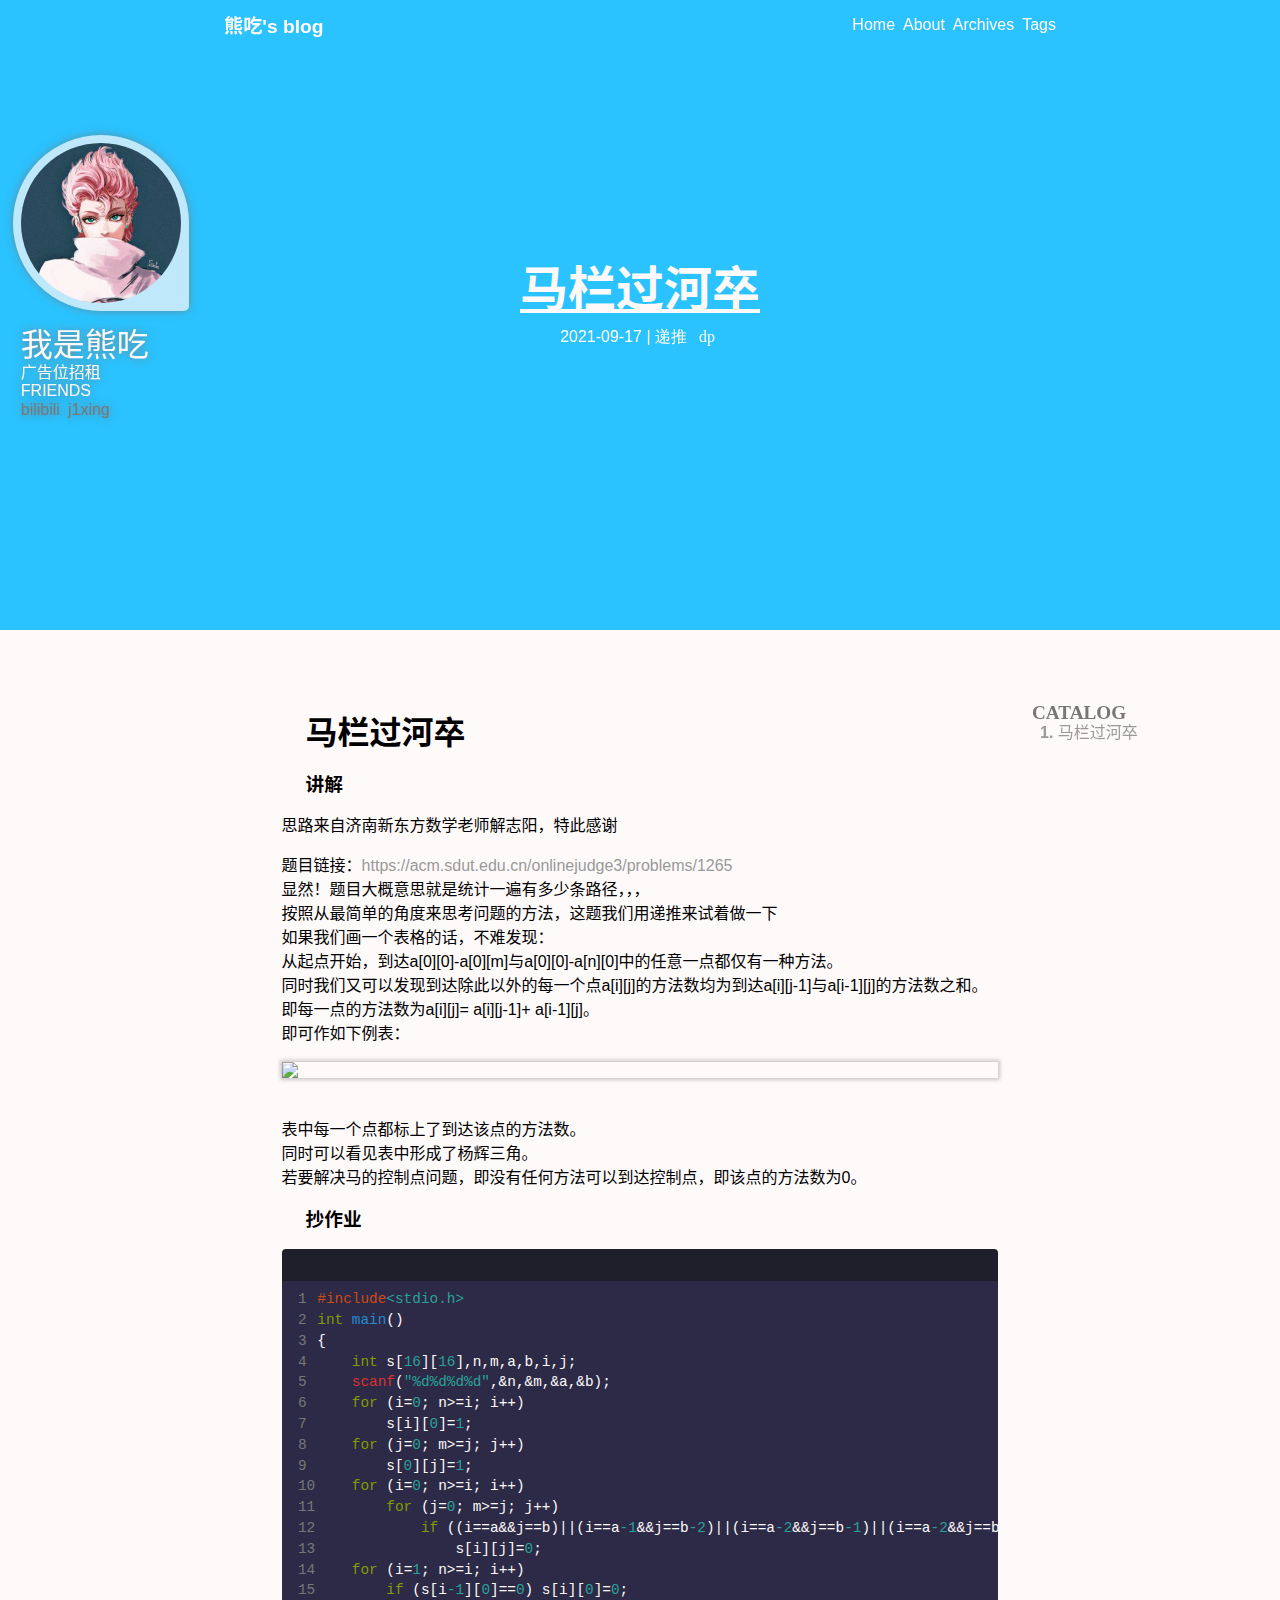
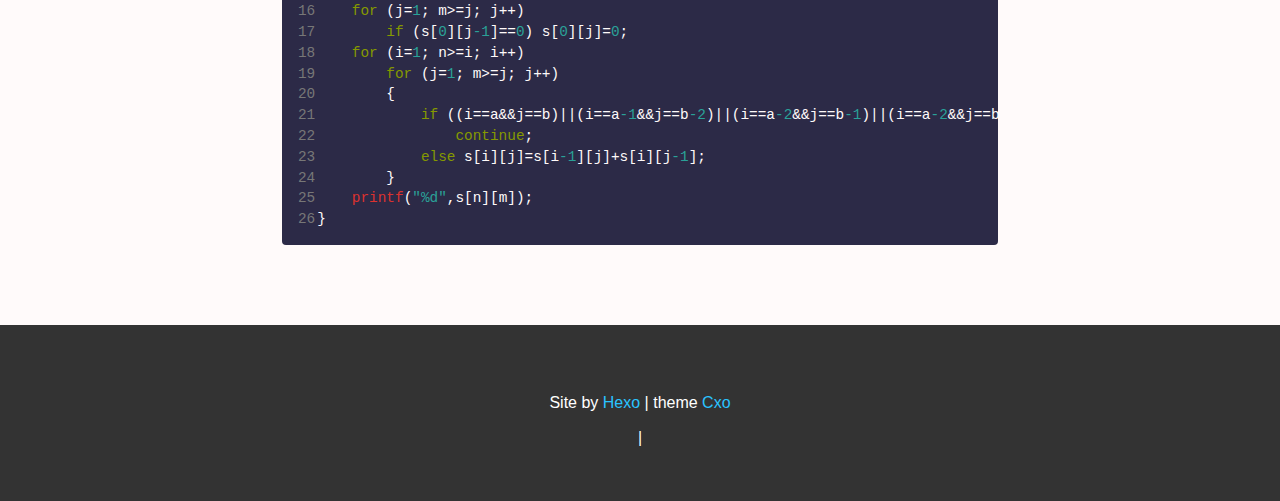
==== 2021/09/17/9-17/index.html @ 4319ae18 "Site updated: 2021-09-18 14:07:48" ====
<!DOCTYPE html><html lang="en"><head><meta charset="UTF-8"><meta name="viewport" content="width=device-width, initial-scale=1.0, user-scalable=no"><meta name="author" content="我是熊吃"><meta name="renderer" content="webkit"><meta name="copyright" content="我是熊吃"><meta name="keywords" content="TIDHBR's blog"><meta name="description" content=""><meta name="Cache-Control" content="no-cache"><meta http-equiv="X-UA-Compatible" content="IE=edge,chrome=1"><title>马栏过河卒 · TIDHBR's blog</title><link rel="stylesheet" href="/css/style.css?v=2018.7.9"><link rel="stylesheet" href="/css/animation.css?v=2018.7.9"><link rel="icon" href="/img/assets/bearw.ico"><link rel="stylesheet" href="https://cdn.bootcss.com/font-awesome/4.7.0/css/font-awesome.min.css?version=1.5.6"><!-- scripts--><script>(function( w ){
  "use strict";
  // rel=preload support test
  if( !w.loadCSS ){
    w.loadCSS = function(){};
  }
  // define on the loadCSS obj
  var rp = loadCSS.relpreload = {};
  // rel=preload feature support test
  // runs once and returns a function for compat purposes
  rp.support = (function(){
    var ret;
    try {
      ret = w.document.createElement( "link" ).relList.supports( "preload" );
    } catch (e) {
      ret = false;
    }
    return function(){
      return ret;
    };
  })();

  // if preload isn't supported, get an asynchronous load by using a non-matching media attribute
  // then change that media back to its intended value on load
  rp.bindMediaToggle = function( link ){
    // remember existing media attr for ultimate state, or default to 'all'
    var finalMedia = link.media || "all";

    function enableStylesheet(){
      link.media = finalMedia;
    }

    // bind load handlers to enable media
    if( link.addEventListener ){
      link.addEventListener( "load", enableStylesheet );
    } else if( link.attachEvent ){
      link.attachEvent( "onload", enableStylesheet );
    }

    // Set rel and non-applicable media type to start an async request
    // note: timeout allows this to happen async to let rendering continue in IE
    setTimeout(function(){
      link.rel = "stylesheet";
      link.media = "only x";
    });
    // also enable media after 3 seconds,
    // which will catch very old browsers (android 2.x, old firefox) that don't support onload on link
    setTimeout( enableStylesheet, 3000 );
  };

  // loop through link elements in DOM
  rp.poly = function(){
    // double check this to prevent external calls from running
    if( rp.support() ){
      return;
    }
    var links = w.document.getElementsByTagName( "link" );
    for( var i = 0; i < links.length; i++ ){
      var link = links[ i ];
      // qualify links to those with rel=preload and as=style attrs
      if( link.rel === "preload" && link.getAttribute( "as" ) === "style" && !link.getAttribute( "data-loadcss" ) ){
        // prevent rerunning on link
        link.setAttribute( "data-loadcss", true );
        // bind listeners to toggle media back
        rp.bindMediaToggle( link );
      }
    }
  };

  // if unsupported, run the polyfill
  if( !rp.support() ){
    // run once at least
    rp.poly();

    // rerun poly on an interval until onload
    var run = w.setInterval( rp.poly, 500 );
    if( w.addEventListener ){
      w.addEventListener( "load", function(){
        rp.poly();
        w.clearInterval( run );
      } );
    } else if( w.attachEvent ){
      w.attachEvent( "onload", function(){
        rp.poly();
        w.clearInterval( run );
      } );
    }
  }


  // commonjs
  if( typeof exports !== "undefined" ){
    exports.loadCSS = loadCSS;
  }
  else {
    w.loadCSS = loadCSS;
  }
}( typeof global !== "undefined" ? global : this ) );</script><script src="https://cdn.jsdelivr.net/npm/jquery@3.3.1/dist/jquery.min.js" defer></script><script src="/js/main.js?v=2018.7.9" defer></script><!-- fancybox--><link rel="preload" href="https://cdnjs.cloudflare.com/ajax/libs/fancybox/3.2.5/jquery.fancybox.min.css" as="style" onload="this.onload=null;this.rel='stylesheet'"><script src="https://cdnjs.cloudflare.com/ajax/libs/fancybox/3.2.5/jquery.fancybox.min.js" defer></script><!-- busuanzi--><script async src="//dn-lbstatics.qbox.me/busuanzi/2.3/busuanzi.pure.mini.js"></script><meta name="generator" content="Hexo 5.4.0"></head><body><section class="profile-close" id="cxo-profile"><div class="profile-avatar"><i class="fa fa-caret-left"></i><img src="/img/assets/tush.jpg"></div><!--.profile-saying
  i.fa.fa-comment
  .saying--><div class="cxo-profile-inner"><div class="profile-name">我是熊吃</div><div class="profile-signature">广告位招租</div><div class="friends"><div>FRIENDS</div><span><a href="//space.bilibili.com/33981666" target="_black">bilibili</a></span><span><a href="//jixing.wiki" target="_black">j1xing</a></span></div><div class="read-progress"></div></div></section><header id="cxo-intro" style="height: 70vh;background-image: url(https://cdn.jsdelivr.net/gh/TIDHBR/TIDHBR.github.io@master/img/intro/bee.jpg);"><nav id="cxo-intro-nav"><section><div class="intro-nav-title"><a href="/">熊吃's blog</a></div><div class="intro-nav-label-box"><a href="/">Home</a><a href="/about/">About</a><a href="/archives/">Archives</a><a href="/tags/">Tags</a></div><i class="fa fa-bars intro-nav-menu"><div class="intro-nav-drop"><a href="/">Home</a><a href="/about/">About</a><a href="/archives/">Archives</a><a href="/tags/">Tags</a></div></i><div class="clear"></div></section></nav><h1 class="post-title">马栏过河卒</h1><div class="post-intros"><div class="post-intro-meta"><span class="post-intro-time"><i class="post-intro-calendar fa fa-calendar"></i><span>2021-09-17</span></span><span class="post-intro-tags"><a class="intro-tag fa fa-tag" href="javascript:void(0)" date-tags="递推"> 递推</a><a class="intro-tag fa fa-tag" href="javascript:void(0)" date-tags="dp"> dp</a></span></div></div></header><article class="cxo-up" id="cxo-content-outer"><section id="cxo-content-inner"><article class="article-entry" id="post"><h1 id="马栏过河卒"><a href="#马栏过河卒" class="headerlink" title="马栏过河卒"></a>马栏过河卒</h1><h3 id="讲解"><a href="#讲解" class="headerlink" title="讲解"></a>讲解</h3><p>思路来自济南新东方数学老师解志阳，特此感谢</p>
<p>题目链接：<a target="_blank" rel="noopener" href="https://acm.sdut.edu.cn/onlinejudge3/problems/1265">https://acm.sdut.edu.cn/onlinejudge3/problems/1265</a><br>显然！题目大概意思就是统计一遍有多少条路径，，，<br>按照从最简单的角度来思考问题的方法，这题我们用递推来试着做一下<br>如果我们画一个表格的话，不难发现：<br>从起点开始，到达a[0][0]-a[0][m]与a[0][0]-a[n][0]中的任意一点都仅有一种方法。<br>同时我们又可以发现到达除此以外的每一个点a[i][j]的方法数均为到达a[i][j-1]与a[i-1][j]的方法数之和。<br>即每一点的方法数为a[i][j]= a[i][j-1]+ a[i-1][j]。<br>即可作如下例表：<br><img src="https://cdn.jsdelivr.net/gh/TIDHBR/TIDHBR.github.io@master/img/post/9.17/1.jpg" style="height:50% !importent; width:50% !importent"><br>表中每一个点都标上了到达该点的方法数。<br>同时可以看见表中形成了杨辉三角。<br>若要解决马的控制点问题，即没有任何方法可以到达控制点，即该点的方法数为0。</p>
<h3 id="抄作业"><a href="#抄作业" class="headerlink" title="抄作业"></a>抄作业</h3><figure class="highlight cpp"><table><tr><td class="gutter"><pre><span class="line">1</span><br><span class="line">2</span><br><span class="line">3</span><br><span class="line">4</span><br><span class="line">5</span><br><span class="line">6</span><br><span class="line">7</span><br><span class="line">8</span><br><span class="line">9</span><br><span class="line">10</span><br><span class="line">11</span><br><span class="line">12</span><br><span class="line">13</span><br><span class="line">14</span><br><span class="line">15</span><br><span class="line">16</span><br><span class="line">17</span><br><span class="line">18</span><br><span class="line">19</span><br><span class="line">20</span><br><span class="line">21</span><br><span class="line">22</span><br><span class="line">23</span><br><span class="line">24</span><br><span class="line">25</span><br><span class="line">26</span><br></pre></td><td class="code"><pre><span class="line"><span class="meta">#<span class="meta-keyword">include</span><span class="meta-string">&lt;stdio.h&gt;</span></span></span><br><span class="line"><span class="function"><span class="keyword">int</span> <span class="title">main</span><span class="params">()</span></span></span><br><span class="line"><span class="function"></span>&#123;</span><br><span class="line">    <span class="keyword">int</span> s[<span class="number">16</span>][<span class="number">16</span>],n,m,a,b,i,j;</span><br><span class="line">    <span class="built_in">scanf</span>(<span class="string">&quot;%d%d%d%d&quot;</span>,&amp;n,&amp;m,&amp;a,&amp;b);</span><br><span class="line">    <span class="keyword">for</span> (i=<span class="number">0</span>; n&gt;=i; i++)</span><br><span class="line">        s[i][<span class="number">0</span>]=<span class="number">1</span>;</span><br><span class="line">    <span class="keyword">for</span> (j=<span class="number">0</span>; m&gt;=j; j++)</span><br><span class="line">        s[<span class="number">0</span>][j]=<span class="number">1</span>;</span><br><span class="line">    <span class="keyword">for</span> (i=<span class="number">0</span>; n&gt;=i; i++)</span><br><span class="line">        <span class="keyword">for</span> (j=<span class="number">0</span>; m&gt;=j; j++)</span><br><span class="line">            <span class="keyword">if</span> ((i==a&amp;&amp;j==b)||(i==a<span class="number">-1</span>&amp;&amp;j==b<span class="number">-2</span>)||(i==a<span class="number">-2</span>&amp;&amp;j==b<span class="number">-1</span>)||(i==a<span class="number">-2</span>&amp;&amp;j==b+<span class="number">1</span>)||(i==a<span class="number">-1</span>&amp;&amp;j==b+<span class="number">2</span>)||(i==a+<span class="number">1</span>&amp;&amp;j==b+<span class="number">2</span>)||(i==a+<span class="number">2</span>&amp;&amp;j==b+<span class="number">1</span>)||(i==a+<span class="number">2</span>&amp;&amp;j==b<span class="number">-1</span>)||(i==a+<span class="number">1</span>&amp;&amp;j==b<span class="number">-2</span>))</span><br><span class="line">                s[i][j]=<span class="number">0</span>;</span><br><span class="line">    <span class="keyword">for</span> (i=<span class="number">1</span>; n&gt;=i; i++)</span><br><span class="line">        <span class="keyword">if</span> (s[i<span class="number">-1</span>][<span class="number">0</span>]==<span class="number">0</span>) s[i][<span class="number">0</span>]=<span class="number">0</span>;</span><br><span class="line">    <span class="keyword">for</span> (j=<span class="number">1</span>; m&gt;=j; j++)</span><br><span class="line">        <span class="keyword">if</span> (s[<span class="number">0</span>][j<span class="number">-1</span>]==<span class="number">0</span>) s[<span class="number">0</span>][j]=<span class="number">0</span>;</span><br><span class="line">    <span class="keyword">for</span> (i=<span class="number">1</span>; n&gt;=i; i++)</span><br><span class="line">        <span class="keyword">for</span> (j=<span class="number">1</span>; m&gt;=j; j++)</span><br><span class="line">        &#123;</span><br><span class="line">            <span class="keyword">if</span> ((i==a&amp;&amp;j==b)||(i==a<span class="number">-1</span>&amp;&amp;j==b<span class="number">-2</span>)||(i==a<span class="number">-2</span>&amp;&amp;j==b<span class="number">-1</span>)||(i==a<span class="number">-2</span>&amp;&amp;j==b+<span class="number">1</span>)||(i==a<span class="number">-1</span>&amp;&amp;j==b+<span class="number">2</span>)||(i==a+<span class="number">1</span>&amp;&amp;j==b+<span class="number">2</span>)||(i==a+<span class="number">2</span>&amp;&amp;j==b+<span class="number">1</span>)||(i==a+<span class="number">2</span>&amp;&amp;j==b<span class="number">-1</span>)||(i==a+<span class="number">1</span>&amp;&amp;j==b<span class="number">-2</span>))</span><br><span class="line">                <span class="keyword">continue</span>;</span><br><span class="line">            <span class="keyword">else</span> s[i][j]=s[i<span class="number">-1</span>][j]+s[i][j<span class="number">-1</span>];</span><br><span class="line">        &#125;</span><br><span class="line">    <span class="built_in">printf</span>(<span class="string">&quot;%d&quot;</span>,s[n][m]);</span><br><span class="line">&#125;</span><br></pre></td></tr></table></figure></article><!-- lincense--><div class="post-paginator"><div class="clear"></div></div><div id="comment"></div></section></article><footer id="cxo-footer-outer"><div id="cxo-footer-inner"><p class="footer-container"><span>Site by </span><a target="_blank" rel="noopener" href="http://hexo.io"><span>Hexo</span></a><span> | theme </span><a target="_blank" rel="noopener" href="https://github.com/Longlongyu/hexo-theme-Cxo"><span>Cxo</span></a></p><i class="fa fa-user"> </i><span id="busuanzi_value_site_uv"></span><span> | </span><i class="fa fa-eye"> </i><span id="busuanzi_value_site_pv"></span></div></footer><!-- catelog--><div class="toc-wrapper" style="top: 70vh;"><div class="toc-catalog"><i class="fa fa-list"> </i><span>CATALOG</span></div><ol class="toc"><li class="toc-item toc-level-1"><a class="toc-link" href="#%E9%A9%AC%E6%A0%8F%E8%BF%87%E6%B2%B3%E5%8D%92"><span class="toc-number">1.</span> <span class="toc-text">马栏过河卒</span></a><ol class="toc-child"><li class="toc-item toc-level-3"><a class="toc-link" href="#%E8%AE%B2%E8%A7%A3"><span class="toc-number">1.0.1.</span> <span class="toc-text">讲解</span></a></li><li class="toc-item toc-level-3"><a class="toc-link" href="#%E6%8A%84%E4%BD%9C%E4%B8%9A"><span class="toc-number">1.0.2.</span> <span class="toc-text">抄作业</span></a></li></ol></li></ol></li></ol></div><!-- top--><i class="fa fa-arrow-up close" id="go-up" aria-hidden="true"></i></body></html>
---- css/style.css ----
html {
    line-height: 1.15;
    -webkit-text-size-adjust: 100%;
    word-wrap: break-word
}

body {
    margin: 0
}

h1 {
    font-size: 2em;
    margin: .67em 0
}

hr {
    box-sizing: content-box
}

pre {
    font-family: monospace, monospace;
    font-size: 1em
}

a {
    background-color: transparent;
    word-wrap: break-word
}

abbr[title] {
    border-bottom: none;
    text-decoration: underline;
    text-decoration: underline dotted
}

b,
strong {
    font-weight: bolder
}

code,
kbd,
samp {
    font-family: monospace, monospace;
    font-size: 1em
}

small {
    font-size: 80%
}

sub,
sup {
    font-size: 75%;
    line-height: 0;
    position: relative;
    vertical-align: baseline
}

sub {
    bottom: -.25em
}

sup {
    top: -.5em
}

img {
    border-style: none
}

button,
input,
optgroup,
select,
textarea {
    font-family: inherit;
    font-size: 100%;
    line-height: 1.15;
    margin: 0
}

button,
input {
    overflow: visible
}

button,
select {
    text-transform: none
}

[type=button],
[type=reset],
[type=submit],
button {
    -webkit-appearance: button
}

[type=button]::-moz-focus-inner,
[type=reset]::-moz-focus-inner,
[type=submit]::-moz-focus-inner,
button::-moz-focus-inner {
    border-style: none;
    padding: 0
}

[type=button]:-moz-focusring,
[type=reset]:-moz-focusring,
[type=submit]:-moz-focusring,
button:-moz-focusring {
    outline: 1px dotted ButtonText
}

fieldset {
    padding: .35em .75em .625em
}

legend {
    box-sizing: border-box;
    color: inherit;
    display: table;
    max-width: 100%;
    padding: 0;
    white-space: normal
}

progress {
    vertical-align: baseline
}

textarea {
    overflow: auto
}

[type=checkbox],
[type=radio] {
    box-sizing: border-box;
    padding: 0
}

[type=number]::-webkit-inner-spin-button,
[type=number]::-webkit-outer-spin-button {
    height: auto
}

[type=search] {
    -webkit-appearance: textfield;
    outline-offset: -2px
}

[type=search]::-webkit-search-decoration {
    -webkit-appearance: none
}

::-webkit-file-upload-button {
    -webkit-appearance: button;
    font: inherit
}

details {
    display: block
}

summary {
    display: list-item
}

[hidden],
template {
    display: none
}

body {
    min-height: 100%;
    width: 100%;
    font-family: -apple-system, BlinkMacSystemFont, Helvetica Neue, Arial, PingFang SC, Hiragino Sans GB, STHeiti, Microsoft YaHei, Microsoft JhengHei, Source Han Sans SC, Noto Sans CJK SC, Source Han Sans CN, Noto Sans SC, Source Han Sans TC, Noto Sans CJK TC, WenQuanYi Micro Hei, SimSun, sans-serif
}

a {
    text-decoration: none;
    color: #777;
    -webkit-transition: all .2s ease-in;
    -moz-transition: all .2s ease-in;
    -o-transition: all .2s ease-in;
    -ms-transition: all .2s ease-in
}

a:hover {
    color: #2ac3ff
}

hr {
    position: relative;
    margin: 1rem auto;
    border: 2px dashed #666;
    background: #fff;
    height: 0;
    overflow: visible;
    display: block
}

hr,
img {
    width: 100%
}

h1:hover,
h2:hover,
h3:hover,
h4:hover,
h5:hover,
h6:hover {
    color: #2ac3ff
}

blockquote {
    border-left: .75rem solid #777;
    color: #777;
    margin-left: 0;
    padding: .5rem 2rem;
    width: 100%;
    max-width: 100%;
    box-sizing: border-box
}

del {
    color: #777
}

::selection {
    background: #2ac3ff;
    color: #fff
}

::-webkit-scrollbar {
    width: 6px;
    height: 6px;
    background-color: rgba(0, 0, 0, .2)
}

::-webkit-scrollbar-thumb {
    background-color: #2ac3ff
}

.clear {
    clear: both
}

#go-up {
    position: fixed;
    bottom: 2rem;
    right: 2rem;
    padding: .5rem;
    border-radius: 50%;
    border: 2px solid #333;
    background-color: #333;
    color: snow;
    -webkit-transition: all .4s ease-in-out;
    -moz-transition: all .4s ease-in-out;
    -o-transition: all .4s ease-in-out;
    -ms-transition: all .4s ease-in-out;
    cursor: pointer
}

#go-up:hover {
    border: 2px solid #2ac3ff;
    color: #2ac3ff
}

#go-up.close {
    right: -3rem
}

#cxo-content-outer {
    background-color: snow;
    width: 100%
}

#cxo-content-inner {
    width: 70%;
    padding: 4rem;
    margin: auto
}

@media screen and (max-width:768px) {
    html {
        max-width: 100%
    }
    ol,
    ul {
        padding-left: 1.1rem
    }
    #cxo-intro-nav section {
        width: 100%!important
    }
    #cxo-intro-nav section .intro-nav-label-box {
        display: none
    }
    #cxo-intro-nav section .intro-nav-menu {
        font-size: 130%;
        display: block;
        visibility: visible
    }
    #cxo-content-inner {
        padding: 0;
        padding-bottom: 3rem;
        width: 95%
    }
    #cxo-intro {
        background-attachment: local
    }
    #cxo-profile {
        display: none
    }
    .license-wrapper>p {
        text-indent: 0!important
    }
    .post-paginator {
        width: 90%!important
    }
    .post-paginator>a {
        font-size: .5rem
    }
}

#archive,
#category,
#tag {
    padding: 3rem 0;
    width: 80%;
    margin: auto
}

.category,
.tag-cloud {
    padding: 4rem 0 6rem;
    text-align: center
}

.category__title,
.tag-cloud__title {
    text-align: center;
    font-size: 2rem;
    margin: 1rem 0
}

.category a,
.tag-cloud a {
    margin: 0 .4rem;
    text-decoration: none;
    cursor: pointer
}

.category a:hover,
.tag-cloud a:hover {
    color: #f87427!important
}

.article-sort {
    padding-left: 1rem;
    border-left: .1rem solid #777
}

.article-sort-title {
    position: relative;
    padding-bottom: 1.2rem;
    padding-left: 1rem;
    font-size: 1.5rem;
    line-height: 1;
    font-weight: 500
}

.article-sort-title:hover:before {
    border: .25rem solid #2ac3ff
}

.article-sort-title:before {
    position: absolute;
    top: .2rem;
    left: -.5rem;
    z-index: 1;
    width: .5rem;
    height: .5rem;
    border: .25rem solid #333;
    border-radius: .5rem;
    background: #fff;
    content: "";
    line-height: .5rem;
    -webkit-transition: all .2s ease-in-out;
    -moz-transition: all .2s ease-in-out;
    -o-transition: all .2s ease-in-out;
    -ms-transition: all .2s ease-in-out
}

.article-sort-title:after {
    position: absolute;
    bottom: 0;
    left: 0;
    z-index: 0;
    width: .1rem;
    height: 1.5rem;
    background: #777;
    content: ""
}

.article-sort-item {
    margin-bottom: 1rem;
    position: relative
}

.article-sort-item:hover:before {
    border: .2rem solid #2ac3ff
}

.article-sort-item:before {
    position: absolute;
    top: .2rem;
    left: -1.5rem;
    z-index: 1;
    width: .4rem;
    height: .4rem;
    border: .2rem solid #333;
    border-radius: .4rem;
    background: #fff;
    content: "";
    line-height: .4rem;
    -webkit-transition: all .2s ease-in-out;
    -moz-transition: all .2s ease-in-out;
    -o-transition: all .2s ease-in-out;
    -ms-transition: all .2s ease-in-out
}

.article-sort-item.year {
    font-size: 1.2rem;
    color: #333
}

.article-sort-item.year:hover:before {
    border-color: #333
}

.article-sort-item.year:before {
    border-color: #2ac3ff
}

.article-sort-item__time {
    color: #777
}

.article-sort-item__title {
    color: #444;
    margin-left: 3rem;
    cursor: pointer
}

.article-sort-item__title:hover {
    color: #2ac3ff
}

#cxo-profile {
    width: 10rem;
    position: fixed;
    left: 1%;
    top: 15%;
    z-index: 2;
    -webkit-transition: all .4s ease-in-out;
    -moz-transition: all .4s ease-in-out;
    -o-transition: all .4s ease-in-out;
    -ms-transition: all .4s ease-in-out
}

#cxo-profile.profile-close {
    left: -10rem
}

#cxo-profile.profile-close .profile-avatar {
    transform-origin: center;
    transform: rotate(-45deg)
}

#cxo-profile.profile-close .profile-avatar i {
    transform: rotate(225deg)
}

#cxo-profile.profile-close .cxo-profile-inner,
#cxo-profile.profile-close .profile-avatar img {
    visibility: hidden
}

.profile-avatar {
    width: 10rem;
    height: 10rem;
    border-radius: 50% 50% 5px 50%;
    background-color: hsla(0, 100%, 99%, .7);
    padding: .5rem;
    position: absolute;
    top: 0;
    -webkit-transition: all .4s ease-in-out;
    -moz-transition: all .4s ease-in-out;
    -o-transition: all .4s ease-in-out;
    -ms-transition: all .4s ease-in-out;
    box-shadow: 0 0 8px hsla(0, 0%, 47%, .7)
}

.profile-avatar:hover {
    background-color: snow
}

.profile-avatar i {
    position: absolute;
    bottom: .5rem;
    right: .8rem;
    font-size: 1.7rem;
    -webkit-transition: all .4s ease-in-out;
    -moz-transition: all .4s ease-in-out;
    -o-transition: all .4s ease-in-out;
    -ms-transition: all .4s ease-in-out;
    transform-origin: center;
    transform: rotate(45deg);
    color: #333;
    cursor: pointer
}

.profile-avatar i:hover {
    color: #2ac3ff
}

.profile-avatar img {
    border-radius: 50%
}

.cxo-profile-inner {
    width: 11rem;
    position: absolute;
    top: 12rem;
    left: .5rem;
    color: snow;
    text-shadow: 0 0 8px hsla(0, 0%, 47%, .9)
}

.profile-name {
    font-size: 2rem
}

.friends span {
    margin-right: .5rem
}

.read-progress {
    margin-top: 1rem;
    background-color: #2ac3ff;
    height: 3px;
    width: 0
}

#cxo-intro {
    position: relative;
    overflow: hidden;
    width: 100%;
    display: flex;
    justify-content: center;
    align-items: center;
    flex-direction: row;
    flex-wrap: wrap;
    flex: 0 1 auto;
    align-content: center;
    background-repeat: no-repeat;
    background-attachment: fixed;
    background-color: #2ac3ff;
    background-position: 50%
}

#cxo-intro>h1 {
    width: 100%;
    font-size: 300%;
    text-align: center;
    color: snow;
    margin: 0;
    text-decoration: underline
}

#cxo-intro>h5 {
    margin: 1rem;
    font-weight: 500;
    font-size: 1.5rem;
    color: snow;
    text-shadow: 0 1px 2px rgba(0, 0, 0, .6)
}

.intro-social {
    width: 100%;
    text-align: center
}

.intro-social>a {
    height: 1rem;
    width: 1rem;
    color: #fff;
    margin: .5rem;
    padding: .5rem;
    border: 1px solid #fff;
    border-radius: 50%;
    transform-origin: center;
    -webkit-transition: all .5s ease-in-out;
    -moz-transition: all .5s ease-in-out;
    -o-transition: all .5s ease-in-out;
    -ms-transition: all .5s ease-in-out
}

.intro-social>a:hover {
    border: 1px solid #2ac3ff;
    color: #2ac3ff;
    transform: rotate(-1turn)
}

.post-intro-read {
    color: #fff;
    font-size: .8rem
}

.post-intro-meta {
    color: #fff;
    font-size: 1rem;
    margin-bottom: .3rem
}

.post-intro-meta>span>i {
    margin-right: .2rem
}

.post-intro-meta>span:not(:last-of-type):after {
    content: " | "
}

.post-intros {
    margin-top: 1.5rem;
    opacity: 1;
    transition: all .5s ease-out .5s;
    transform: translate3d(0, -1rem, 0);
    text-align: center
}

.post-intro-tags {
    font: 1.2rem Oswald-Regular
}

.post-intro-tags .intro-tag {
    font-size: 1rem;
    position: relative;
    margin-left: 0;
    margin-right: .5rem;
    color: #fff
}

#cxo-intro-nav {
    width: 100%;
    padding: 1rem 0;
    z-index: 3;
    -webkit-transition: all .4s ease-in;
    -moz-transition: all .4s ease-in;
    -o-transition: all .4s ease-in;
    -ms-transition: all .4s ease-in;
    position: fixed;
    top: 0;
    left: auto;
    right: auto;
    bottom: auto
}

#cxo-intro-nav>section {
    width: 70%;
    margin: auto
}

#cxo-intro-nav .intro-nav-menu {
    display: none
}

#cxo-intro-nav .main-color {
    color: #333
}

#cxo-intro-nav .main-color:hover {
    color: #2ac3ff
}

.intro-nav-title {
    margin-left: 2rem;
    float: left
}

.intro-nav-title>a {
    font-size: 1.2rem;
    font-weight: 700;
    color: snow
}

.intro-nav-title>a:hover {
    color: #2ac3ff
}

.intro-nav-label-box {
    margin-right: 2rem;
    float: right
}

.intro-nav-label-box>a {
    color: snow;
    margin-left: .5rem
}

.intro-nav-label-box>a:hover {
    color: #2ac3ff
}

.nav-style-two {
    background-color: hsla(0, 100%, 99%, .8);
    box-shadow: 0 0 4px rgba(0, 0, 0, .27)
}

.nav-style-two>section>* a {
    color: #333
}

.intro-nav-menu {
    margin-right: 2rem;
    float: right;
    color: #fff;
    position: relative;
    font-size: 1.4rem;
    visibility: hidden;
    -webkit-transition: color .4s ease-in;
    -moz-transition: color .4s ease-in;
    -o-transition: color .4s ease-in;
    -ms-transition: color .4s ease-in
}

.intro-nav-menu:hover {
    color: #2ac3ff
}

.intro-nav-menu:hover .intro-nav-drop {
    visibility: visible;
    opacity: 1
}

.intro-nav-drop {
    background-color: snow;
    width: 7.5rem;
    position: absolute;
    right: 0;
    top: 1.5rem;
    opacity: 0;
    visibility: hidden;
    box-shadow: 0 0 4px rgba(0, 0, 0, .27);
    -webkit-transition: all .4s ease-in;
    -moz-transition: all .4s ease-in;
    -o-transition: all .4s ease-in;
    -ms-transition: all .4s ease-in
}

.intro-nav-drop>a {
    color: #333;
    display: inline-block;
    width: 5.5rem;
    margin: 0;
    padding: 1rem
}

.intro-nav-drop>a:hover {
    background-color: #2ac3ff;
    color: #fff
}

.intro-nav-drop.no-visible {
    display: none
}

.cxo-page-nav {
    width: 100%;
    text-align: center
}

.cxo-page-nav .extend,
.cxo-page-nav .page-number {
    color: #777;
    display: inline-block;
    margin: 0 .2rem;
    min-width: 1.5rem;
    height: 1.5rem;
    text-align: center;
    line-height: 1.5rem;
    cursor: pointer
}

.cxo-page-nav .extend:hover:not(.current),
.cxo-page-nav .page-number:hover:not(.current) {
    color: #2ac3ff
}

.cxo-page-nav .current {
    background: #2ac3ff!important;
    color: #fff;
    cursor: default
}

.post-paginator {
    width: 70%;
    margin: auto;
    margin-top: 1rem
}

.post-paginator .prevSlogan {
    float: left
}

.post-paginator .nextSlogan {
    float: right;
    text-align: end
}

.post-paginator .nextSlogan,
.post-paginator .prevSlogan {
    width: 42%;
    cursor: pointer;
    padding: .7rem
}

.post-paginator .nextSlogan span:first-of-type,
.post-paginator .prevSlogan span:first-of-type {
    font-weight: 700;
    font-size: 1.2rem
}

.post-paginator .nextSlogan:hover,
.post-paginator .prevSlogan:hover {
    background-color: #2ac3ff;
    color: #fff
}

#recent-posts {
    width: 80%;
    margin: auto;
    padding: 2rem
}

.recent-post-item {
    color: #777;
    margin-bottom: 2rem
}

.post-title {
    display: block;
    margin-bottom: 1rem
}

.post-title a {
    -webkit-transition: color .2s ease-in-out;
    -moz-transition: color .2s ease-in-out;
    -o-transition: color .2s ease-in-out;
    -ms-transition: color .2s ease-in-out;
    font-size: 2rem;
    color: #333
}

.post-title a:hover {
    color: #2ac3ff
}

.post-time {
    margin-bottom: .3rem
}

.post-time i {
    margin-right: .2rem
}

.post-time time {
    margin-right: .5rem
}

.recent-post-content {
    margin-bottom: 1rem
}

.read-more {
    margin: 2rem 0;
    width: 100%;
    text-align: center
}

.more {
    padding: .4rem;
    color: #fff;
    background-color: #777;
    border: 2px solid #777
}

.more:hover {
    background-color: transparent;
    border: 2px solid #2ac3ff
}

.recent-post-abstract {
    font-size: 1.2rem;
    position: relative;
    top: auto;
    left: auto;
    right: auto;
    bottom: auto;
    -webkit-transition: all .2s ease-in-out;
    -moz-transition: all .2s ease-in-out;
    -o-transition: all .2s ease-in-out;
    -ms-transition: all .2s ease-in-out
}

.recent-post-abstract:hover {
    padding: 0 .5rem;
    background-color: #777
}

.recent-post-abstract:hover>p {
    color: #fff
}

.recent-post-tags {
    padding-top: 1rem;
    text-align: end;
    text-align: right
}

.post-tag {
    font-size: 1rem;
    position: relative;
    color: #777;
    font-weight: lighter;
    padding: .3rem .4rem;
    border-radius: 1rem
}

.post-tag:after {
    content: "";
    position: absolute;
    left: 1%;
    bottom: -20%;
    transition: all .15s ease-in;
    width: 98%;
    height: 3px;
    transform: translate(0);
    background-color: #777;
    opacity: 0
}

.post-tag:hover {
    color: #fff;
    background-color: #777
}

.post-tag:hover:after {
    opacity: 1
}

#cxo-footer-outer {
    text-align: center;
    padding: 3.33333rem 0;
    background: #333;
    color: #fff
}

#cxo-footer-outer a {
    color: #2ac3ff
}

#cxo-footer-outer i {
    margin-right: .2rem
}

.article-entry {
    width: 80%;
    margin: auto
}

.toc-wrapper {
    display: block;
    position: absolute;
    top: 50vh;
    width: 18%;
    right: 2%;
    overflow: hidden;
    max-width: calc((100% - 42.8125rem - 4rem) / 2);
    z-index: 4;
    margin: 4.5rem 0 0;
    transform: translateZ(0);
    transition: transform .3s ease-out 0s
}

.toc-wrapper .toc-active {
    color: #2ac3ff
}

.toc-catalog {
    color: #777;
    cursor: pointer;
    user-select: none;
    font: bolder 1.2rem Oswald-Regular
}

.toc-catalog i {
    padding-right: .5rem
}

.toc-catalog:hover {
    color: #2ac3ff
}

.toc,
.toc-child {
    padding-left: 0;
    margin: 0
}

.toc-link+.toc-child {
    display: none
}

.toc-link.active+.toc-child {
    display: block
}

.toc-wrapper>* {
    transform: translate(0);
    -webkit-transition: transform .3s ease-out;
    -moz-transition: transform .3s ease-out;
    -o-transition: transform .3s ease-out;
    -ms-transition: transform .3s ease-out;
    -webkit-transition: opacity .3s ease-out;
    -moz-transition: opacity .3s ease-out;
    -o-transition: opacity .3s ease-out;
    -ms-transition: opacity .3s ease-out;
    opacity: 1
}

.toc-wrapper ol {
    list-style-type: none;
    padding-left: 1rem
}

.toc-wrapper .toc-number {
    font-weight: 700
}

.toc-hide-children>* {
    transform: translate(-100%);
    opacity: 0
}

.toc-hide-children .toc-catalog {
    display: block;
    transform: none;
    opacity: 1
}

.toc-fixed {
    position: fixed;
    top: 0!important
}

.toc-slide {
    transform: translate3d(400px, 0, 0)
}

.toc-hide {
    display: none
}

.toc-level-1>a {
    color: #999
}

.toc-level-2 a {
    color: #b6b6b6
}

.toc-level-1:hover>a,
.toc-level-2:hover>a,
.toc-link.active {
    color: #2ac3ff
}

.license-wrapper {
    padding: 1rem;
    width: 80%;
    box-sizing: border-box;
    margin: 1.5rem auto;
    border: 1px solid #b6b6b6;
    color: #777;
    box-shadow: 0 0 8px 0 rgba(232, 237, 250, .6), 0 2px 4px 0 rgba(232, 237, 250, .5)
}

.license-wrapper a {
    color: #999
}

.license-wrapper a:hover {
    color: #2ac3ff
}

.license-wrapper>p {
    text-indent: 2rem
}

.license-wrapper>p>span:first-of-type {
    font-weight: 700
}

#comment {
    width: 80%;
    margin: auto
}

.stick-top:before {
    margin-right: .2rem
}

.article-entry p,
.recent-post-content p {
    line-height: 1.5
}

.article-entry img,
.recent-post-content img {
    display: block;
    max-width: 100%;
    margin: 1rem auto;
    box-shadow: 0 0 4px 2px rgba(0, 0, 0, .2)
}

.article-entry a,
.recent-post-content a {
    color: #999;
    text-align: center
}

.article-entry a:focus,
.recent-post-content a:focus {
    outline: none
}

.article-entry a:hover,
.recent-post-content a:hover {
    color: #2ac3ff;
    text-decoration: underline
}

.article-entry>table,
.recent-post-content>table {
    width: 100%;
    border: 1px solid #777;
    margin: 1rem 0;
    border-collapse: collapse;
    box-shadow: 2px 2px 2px rgba(0, 0, 0, .125)
}

.article-entry>table>thead>tr,
.recent-post-content>table>thead>tr {
    height: 2rem;
    background: #777
}

.article-entry>table>tbody>tr,
.recent-post-content>table>tbody>tr {
    height: 2rem
}

.article-entry>table td,
.article-entry>table th,
.recent-post-content>table td,
.recent-post-content>table th {
    border: 1px solid #777;
    padding: .2rem 1rem 0;
    box-sizing: border-box
}

.article-entry h1,
.article-entry h2,
.article-entry h3,
.article-entry h4,
.article-entry h5,
.article-entry h6,
.recent-post-content h1,
.recent-post-content h2,
.recent-post-content h3,
.recent-post-content h4,
.recent-post-content h5,
.recent-post-content h6 {
    position: relative;
    left: 1.5rem;
    -webkit-transition: all .2s ease-out;
    -moz-transition: all .2s ease-out;
    -o-transition: all .2s ease-out;
    -ms-transition: all .2s ease-out
}

.article-entry h1:before,
.article-entry h2:before,
.article-entry h3:before,
.article-entry h4:before,
.article-entry h5:before,
.article-entry h6:before,
.recent-post-content h1:before,
.recent-post-content h2:before,
.recent-post-content h3:before,
.recent-post-content h4:before,
.recent-post-content h5:before,
.recent-post-content h6:before {
    position: absolute;
    top: calc(50% - .45rem);
    left: -1.5rem;
    color: #777;
    content: "\F0C1";
    font: normal normal normal 16px/1 FontAwesome;
    -webkit-transition: all .2s ease-out;
    -moz-transition: all .2s ease-out;
    -o-transition: all .2s ease-out;
    -ms-transition: all .2s ease-out
}

.article-entry h1:hover,
.article-entry h2:hover,
.article-entry h3:hover,
.article-entry h4:hover,
.article-entry h5:hover,
.article-entry h6:hover,
.recent-post-content h1:hover,
.recent-post-content h2:hover,
.recent-post-content h3:hover,
.recent-post-content h4:hover,
.recent-post-content h5:hover,
.recent-post-content h6:hover {
    left: 2rem;
    cursor: pointer
}

.article-entry h1:hover:before,
.article-entry h2:hover:before,
.article-entry h3:hover:before,
.article-entry h4:hover:before,
.article-entry h5:hover:before,
.article-entry h6:hover:before,
.recent-post-content h1:hover:before,
.recent-post-content h2:hover:before,
.recent-post-content h3:hover:before,
.recent-post-content h4:hover:before,
.recent-post-content h5:hover:before,
.recent-post-content h6:hover:before {
    color: #2ac3ff
}

.article-entry blockquote footer,
.recent-post-content blockquote footer {
    font-size: .75rem;
    text-align: end
}

.article-entry .highlight,
.article-entry pre,
.recent-post-content .highlight,
.recent-post-content pre {
    margin: .8rem 0;
    padding: .7rem;
    overflow: auto;
    font-size: .9rem;
    line-height: 1.3rem
}

.article-entry .gist .gist-file .gist-data .line-numbers,
.article-entry .highlight .gutter pre,
.article-entry .highlight .gutter pre .line,
.recent-post-content .gist .gist-file .gist-data .line-numbers,
.recent-post-content .highlight .gutter pre,
.recent-post-content .highlight .gutter pre .line {
    color: #777;
    -webkit-user-select: none;
    -moz-user-select: none;
    -o-user-select: none;
    -ms-user-select: none
}

.article-entry code,
.article-entry pre,
.recent-post-content code,
.recent-post-content pre {
    font-family: Source Code Pro, Consolas, Menlo, Monaco, Courier New, monospace;
    font-weight: 400
}

.article-entry code,
.recent-post-content code {
    background: #777;
    color: #fff;
    padding: 1px .4rem;
    border-radius: 2px;
    margin: 0 .2rem;
    border: none
}

.article-entry .highlight,
.recent-post-content .highlight {
    border-radius: 4px;
    position: relative
}

.article-entry .highlight pre,
.recent-post-content .highlight pre {
    border: none;
    margin: 0;
    padding: 0
}

.article-entry .highlight table,
.recent-post-content .highlight table {
    margin: 0;
    width: auto
}

.article-entry .highlight table td,
.recent-post-content .highlight table td {
    border: none;
    padding: 0
}

.article-entry .highlight figcaption,
.recent-post-content .highlight figcaption {
    color: highlight-comment;
    line-height: 1em
}

.article-entry .highlight figcaption:after,
.article-entry .highlight figcaption:before,
.recent-post-content .highlight figcaption:after,
.recent-post-content .highlight figcaption:before {
    content: "";
    display: table
}

.article-entry .highlight figcaption:after,
.recent-post-content .highlight figcaption:after {
    clear: both
}

.article-entry .highlight figcaption a,
.recent-post-content .highlight figcaption a {
    float: right
}

.article-entry .highlight .gutter,
.recent-post-content .highlight .gutter {
    width: 1.5rem;
    padding-left: .2rem
}

.article-entry .highlight .gutter pre .line,
.recent-post-content .highlight .gutter pre .line {
    text-shadow: none
}

.article-entry .highlight .line,
.recent-post-content .highlight .line {
    min-height: 19px
}

.article-entry .highlight,
.recent-post-content .highlight {
    padding-top: 2.4rem
}

.article-entry .highlight>table,
.recent-post-content .highlight>table {
    position: relative;
    width: 100%
}

.article-entry .highlight>table:after,
.recent-post-content .highlight>table:after {
    position: absolute;
    top: -2.4rem;
    left: -1rem;
    z-index: 0;
    min-width: calc(100% + 1.7rem);
    height: 2rem;
    background: #1f1f2b;
    content: ""
}

.article-entry .highlight>figcaption>span,
.recent-post-content .highlight>figcaption>span {
    position: absolute;
    top: .5rem;
    left: 1rem;
    z-index: 1
}

.article-entry .highlight>figcaption>a,
.recent-post-content .highlight>figcaption>a {
    position: absolute;
    top: .5rem;
    right: 1rem;
    z-index: 1
}

.article-entry .highlight,
.article-entry pre,
.recent-post-content .highlight,
.recent-post-content pre {
    background: #2c2a47;
    color: snow
}

.article-entry .highlight pre .comment,
.article-entry .highlight pre .quote,
.recent-post-content .highlight pre .comment,
.recent-post-content .highlight pre .quote {
    color: #93a1a1
}

.article-entry .highlight pre .addition,
.article-entry .highlight pre .keyword,
.article-entry .highlight pre .selector-tag,
.recent-post-content .highlight pre .addition,
.recent-post-content .highlight pre .keyword,
.recent-post-content .highlight pre .selector-tag {
    color: #859900
}

.article-entry .highlight pre .doctag,
.article-entry .highlight pre .literal,
.article-entry .highlight pre .meta .meta-string,
.article-entry .highlight pre .number,
.article-entry .highlight pre .regexp,
.article-entry .highlight pre .string,
.recent-post-content .highlight pre .doctag,
.recent-post-content .highlight pre .literal,
.recent-post-content .highlight pre .meta .meta-string,
.recent-post-content .highlight pre .number,
.recent-post-content .highlight pre .regexp,
.recent-post-content .highlight pre .string {
    color: #2aa198
}

.article-entry .highlight pre .name,
.article-entry .highlight pre .section,
.article-entry .highlight pre .selector-class,
.article-entry .highlight pre .selector-id,
.article-entry .highlight pre .title,
.recent-post-content .highlight pre .name,
.recent-post-content .highlight pre .section,
.recent-post-content .highlight pre .selector-class,
.recent-post-content .highlight pre .selector-id,
.recent-post-content .highlight pre .title {
    color: #268bd2
}

.article-entry .highlight pre .attr,
.article-entry .highlight pre .attribute,
.article-entry .highlight pre .class .title,
.article-entry .highlight pre .template-variable,
.article-entry .highlight pre .type,
.article-entry .highlight pre .variable,
.recent-post-content .highlight pre .attr,
.recent-post-content .highlight pre .attribute,
.recent-post-content .highlight pre .class .title,
.recent-post-content .highlight pre .template-variable,
.recent-post-content .highlight pre .type,
.recent-post-content .highlight pre .variable {
    color: #f5d679
}

.article-entry .highlight pre .bullet,
.article-entry .highlight pre .link,
.article-entry .highlight pre .meta,
.article-entry .highlight pre .meta pre .keyword,
.article-entry .highlight pre .selector-attr,
.article-entry .highlight pre .selector-pseudo,
.article-entry .highlight pre .subst,
.article-entry .highlight pre .symbol,
.recent-post-content .highlight pre .bullet,
.recent-post-content .highlight pre .link,
.recent-post-content .highlight pre .meta,
.recent-post-content .highlight pre .meta pre .keyword,
.recent-post-content .highlight pre .selector-attr,
.recent-post-content .highlight pre .selector-pseudo,
.recent-post-content .highlight pre .subst,
.recent-post-content .highlight pre .symbol {
    color: #cb4b16
}

.article-entry .highlight pre .built_in,
.article-entry .highlight pre .deletion,
.recent-post-content .highlight pre .built_in,
.recent-post-content .highlight pre .deletion {
    color: #dc322f
}

.article-entry .highlight pre .formula,
.recent-post-content .highlight pre .formula {
    background: #eee8d5
}

.article-entry .highlight pre .emphasis,
.recent-post-content .highlight pre .emphasis {
    font-style: italic
}

.article-entry .highlight pre .strong,
.recent-post-content .highlight pre .strong {
    font-weight: 700
}

.article-entry .gist,
.recent-post-content .gist {
    margin: 0 -20px;
    border-style: solid;
    border-color: #ddd;
    border-width: 1px 0;
    background: #272822;
    padding: 15px 20px 15px 0
}

.article-entry .gist .gist-file,
.recent-post-content .gist .gist-file {
    border: none;
    font-family: Source Code Pro, Consolas, Monaco, Menlo, monospace;
    margin: 0
}

.article-entry .gist .gist-file .gist-data,
.recent-post-content .gist .gist-file .gist-data {
    background: none;
    border: none
}

.article-entry .gist .gist-file .gist-data .line-numbers,
.recent-post-content .gist .gist-file .gist-data .line-numbers {
    background: none;
    border: none;
    padding: 0 20px 0 0
}

.article-entry .gist .gist-file .gist-data .line-data,
.recent-post-content .gist .gist-file .gist-data .line-data {
    padding: 0!important
}

.article-entry .gist .gist-file .highlight,
.recent-post-content .gist .gist-file .highlight {
    margin: 0;
    padding: 0;
    border: none
}

.article-entry .gist .gist-file .gist-meta,
.recent-post-content .gist .gist-file .gist-meta {
    background: #272822;
    color: highlight-comment;
    font: .85em Helvetica Neue, Helvetica, Arial, sans-serif;
    text-shadow: 0 0;
    padding: 0;
    margin-top: 1em;
    margin-left: 20px
}

.article-entry .gist .gist-file .gist-meta a,
.recent-post-content .gist .gist-file .gist-meta a {
    color: #258fb8;
    font-weight: 400
}

.article-entry .gist .gist-file .gist-meta a:hover,
.recent-post-content .gist .gist-file .gist-meta a:hover {
    text-decoration: underline
}
---- css/animation.css ----
.cxo-up {
  position: relative;
  animation: cxo_up .5s ease-in-out;
}
.delay-1s {
  animation-delay: 1s;
}
@keyframes cxo_up {
  0%   {opacity: 0;top: 50rem;}
  100% {opacity: 1;top: 0rem;}
}
@-webkit-keyframes cxo_up {
  0%   {opacity: 0;top: 50rem;}
  100% {opacity: 1;top: 0rem;}
}
@-moz-keyframes cxo_up {
  0%   {opacity: 0;top: 50rem;}
  100% {opacity: 1;top: 0rem;}
}
@-o-keyframes cxo_up {
  0%   {opacity: 0;top: 50rem;}
  100% {opacity: 1;top: 0rem;}
}
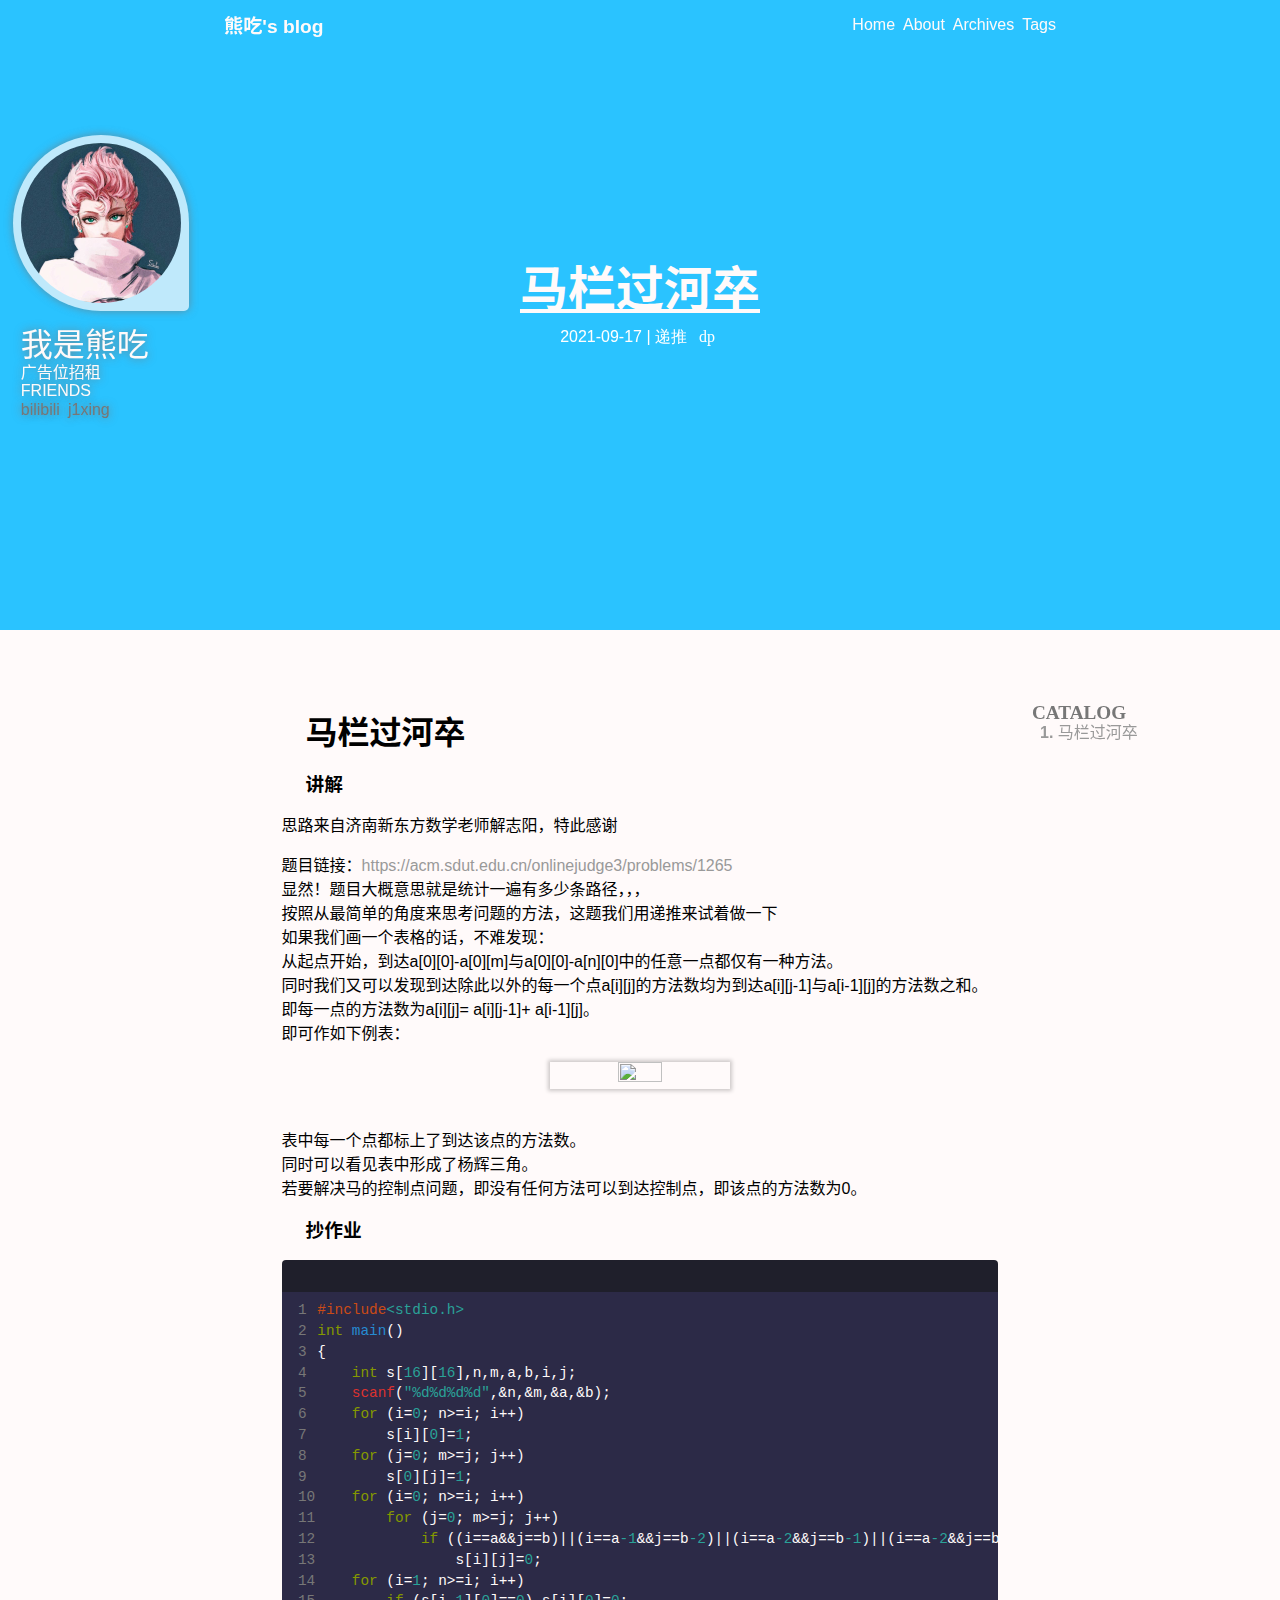
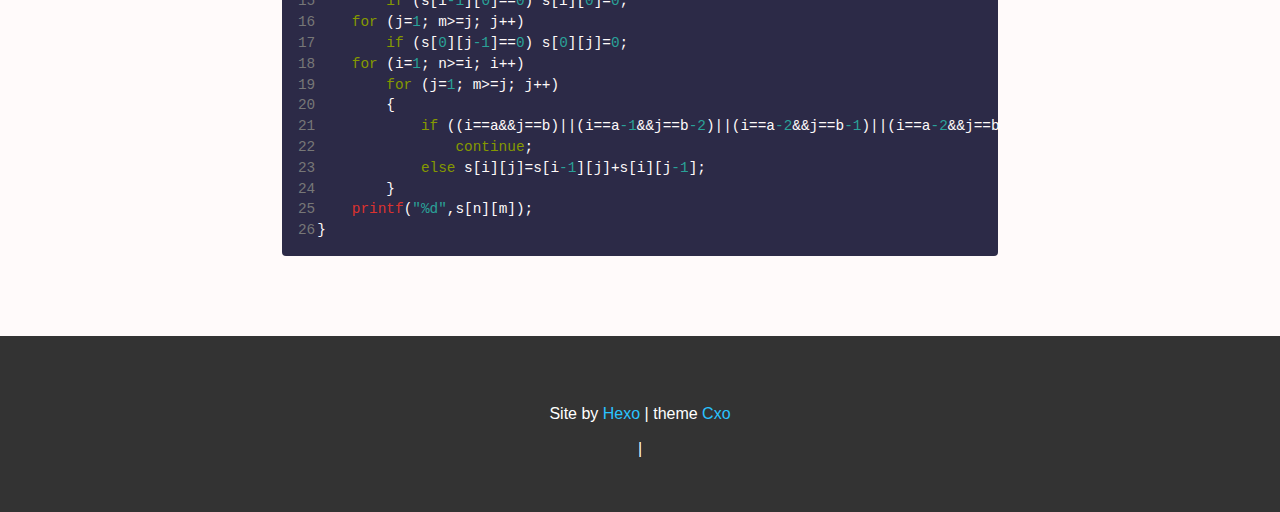
==== commit 4d430a81: "Site updated: 2021-09-21 01:12:15" ====
--- a/2021/09/17/9-17/index.html
+++ b/2021/09/17/9-17/index.html
@@ -98,5 +98,5 @@
 }( typeof global !== "undefined" ? global : this ) );</script><script src="https://cdn.jsdelivr.net/npm/jquery@3.3.1/dist/jquery.min.js" defer></script><script src="/js/main.js?v=2018.7.9" defer></script><!-- fancybox--><link rel="preload" href="https://cdnjs.cloudflare.com/ajax/libs/fancybox/3.2.5/jquery.fancybox.min.css" as="style" onload="this.onload=null;this.rel='stylesheet'"><script src="https://cdnjs.cloudflare.com/ajax/libs/fancybox/3.2.5/jquery.fancybox.min.js" defer></script><!-- busuanzi--><script async src="//dn-lbstatics.qbox.me/busuanzi/2.3/busuanzi.pure.mini.js"></script><meta name="generator" content="Hexo 5.4.0"></head><body><section class="profile-close" id="cxo-profile"><div class="profile-avatar"><i class="fa fa-caret-left"></i><img src="/img/assets/tush.jpg"></div><!--.profile-saying
   i.fa.fa-comment
   .saying--><div class="cxo-profile-inner"><div class="profile-name">我是熊吃</div><div class="profile-signature">广告位招租</div><div class="friends"><div>FRIENDS</div><span><a href="//space.bilibili.com/33981666" target="_black">bilibili</a></span><span><a href="//jixing.wiki" target="_black">j1xing</a></span></div><div class="read-progress"></div></div></section><header id="cxo-intro" style="height: 70vh;background-image: url(https://cdn.jsdelivr.net/gh/TIDHBR/TIDHBR.github.io@master/img/intro/bee.jpg);"><nav id="cxo-intro-nav"><section><div class="intro-nav-title"><a href="/">熊吃's blog</a></div><div class="intro-nav-label-box"><a href="/">Home</a><a href="/about/">About</a><a href="/archives/">Archives</a><a href="/tags/">Tags</a></div><i class="fa fa-bars intro-nav-menu"><div class="intro-nav-drop"><a href="/">Home</a><a href="/about/">About</a><a href="/archives/">Archives</a><a href="/tags/">Tags</a></div></i><div class="clear"></div></section></nav><h1 class="post-title">马栏过河卒</h1><div class="post-intros"><div class="post-intro-meta"><span class="post-intro-time"><i class="post-intro-calendar fa fa-calendar"></i><span>2021-09-17</span></span><span class="post-intro-tags"><a class="intro-tag fa fa-tag" href="javascript:void(0)" date-tags="递推"> 递推</a><a class="intro-tag fa fa-tag" href="javascript:void(0)" date-tags="dp"> dp</a></span></div></div></header><article class="cxo-up" id="cxo-content-outer"><section id="cxo-content-inner"><article class="article-entry" id="post"><h1 id="马栏过河卒"><a href="#马栏过河卒" class="headerlink" title="马栏过河卒"></a>马栏过河卒</h1><h3 id="讲解"><a href="#讲解" class="headerlink" title="讲解"></a>讲解</h3><p>思路来自济南新东方数学老师解志阳，特此感谢</p>
-<p>题目链接：<a target="_blank" rel="noopener" href="https://acm.sdut.edu.cn/onlinejudge3/problems/1265">https://acm.sdut.edu.cn/onlinejudge3/problems/1265</a><br>显然！题目大概意思就是统计一遍有多少条路径，，，<br>按照从最简单的角度来思考问题的方法，这题我们用递推来试着做一下<br>如果我们画一个表格的话，不难发现：<br>从起点开始，到达a[0][0]-a[0][m]与a[0][0]-a[n][0]中的任意一点都仅有一种方法。<br>同时我们又可以发现到达除此以外的每一个点a[i][j]的方法数均为到达a[i][j-1]与a[i-1][j]的方法数之和。<br>即每一点的方法数为a[i][j]= a[i][j-1]+ a[i-1][j]。<br>即可作如下例表：<br><img src="https://cdn.jsdelivr.net/gh/TIDHBR/TIDHBR.github.io@master/img/post/9.17/1.jpg" style="height:50% !importent; width:50% !importent"><br>表中每一个点都标上了到达该点的方法数。<br>同时可以看见表中形成了杨辉三角。<br>若要解决马的控制点问题，即没有任何方法可以到达控制点，即该点的方法数为0。</p>
+<p>题目链接：<a target="_blank" rel="noopener" href="https://acm.sdut.edu.cn/onlinejudge3/problems/1265">https://acm.sdut.edu.cn/onlinejudge3/problems/1265</a><br>显然！题目大概意思就是统计一遍有多少条路径，，，<br>按照从最简单的角度来思考问题的方法，这题我们用递推来试着做一下<br>如果我们画一个表格的话，不难发现：<br>从起点开始，到达a[0][0]-a[0][m]与a[0][0]-a[n][0]中的任意一点都仅有一种方法。<br>同时我们又可以发现到达除此以外的每一个点a[i][j]的方法数均为到达a[i][j-1]与a[i-1][j]的方法数之和。<br>即每一点的方法数为a[i][j]= a[i][j-1]+ a[i-1][j]。<br>即可作如下例表：<br><img src="https://cdn.jsdelivr.net/gh/TIDHBR/TIDHBR.github.io@master/img/post/9.17/1.jpg" style="height:25%; width:25%"><br>表中每一个点都标上了到达该点的方法数。<br>同时可以看见表中形成了杨辉三角。<br>若要解决马的控制点问题，即没有任何方法可以到达控制点，即该点的方法数为0。</p>
 <h3 id="抄作业"><a href="#抄作业" class="headerlink" title="抄作业"></a>抄作业</h3><figure class="highlight cpp"><table><tr><td class="gutter"><pre><span class="line">1</span><br><span class="line">2</span><br><span class="line">3</span><br><span class="line">4</span><br><span class="line">5</span><br><span class="line">6</span><br><span class="line">7</span><br><span class="line">8</span><br><span class="line">9</span><br><span class="line">10</span><br><span class="line">11</span><br><span class="line">12</span><br><span class="line">13</span><br><span class="line">14</span><br><span class="line">15</span><br><span class="line">16</span><br><span class="line">17</span><br><span class="line">18</span><br><span class="line">19</span><br><span class="line">20</span><br><span class="line">21</span><br><span class="line">22</span><br><span class="line">23</span><br><span class="line">24</span><br><span class="line">25</span><br><span class="line">26</span><br></pre></td><td class="code"><pre><span class="line"><span class="meta">#<span class="meta-keyword">include</span><span class="meta-string">&lt;stdio.h&gt;</span></span></span><br><span class="line"><span class="function"><span class="keyword">int</span> <span class="title">main</span><span class="params">()</span></span></span><br><span class="line"><span class="function"></span>&#123;</span><br><span class="line">    <span class="keyword">int</span> s[<span class="number">16</span>][<span class="number">16</span>],n,m,a,b,i,j;</span><br><span class="line">    <span class="built_in">scanf</span>(<span class="string">&quot;%d%d%d%d&quot;</span>,&amp;n,&amp;m,&amp;a,&amp;b);</span><br><span class="line">    <span class="keyword">for</span> (i=<span class="number">0</span>; n&gt;=i; i++)</span><br><span class="line">        s[i][<span class="number">0</span>]=<span class="number">1</span>;</span><br><span class="line">    <span class="keyword">for</span> (j=<span class="number">0</span>; m&gt;=j; j++)</span><br><span class="line">        s[<span class="number">0</span>][j]=<span class="number">1</span>;</span><br><span class="line">    <span class="keyword">for</span> (i=<span class="number">0</span>; n&gt;=i; i++)</span><br><span class="line">        <span class="keyword">for</span> (j=<span class="number">0</span>; m&gt;=j; j++)</span><br><span class="line">            <span class="keyword">if</span> ((i==a&amp;&amp;j==b)||(i==a<span class="number">-1</span>&amp;&amp;j==b<span class="number">-2</span>)||(i==a<span class="number">-2</span>&amp;&amp;j==b<span class="number">-1</span>)||(i==a<span class="number">-2</span>&amp;&amp;j==b+<span class="number">1</span>)||(i==a<span class="number">-1</span>&amp;&amp;j==b+<span class="number">2</span>)||(i==a+<span class="number">1</span>&amp;&amp;j==b+<span class="number">2</span>)||(i==a+<span class="number">2</span>&amp;&amp;j==b+<span class="number">1</span>)||(i==a+<span class="number">2</span>&amp;&amp;j==b<span class="number">-1</span>)||(i==a+<span class="number">1</span>&amp;&amp;j==b<span class="number">-2</span>))</span><br><span class="line">                s[i][j]=<span class="number">0</span>;</span><br><span class="line">    <span class="keyword">for</span> (i=<span class="number">1</span>; n&gt;=i; i++)</span><br><span class="line">        <span class="keyword">if</span> (s[i<span class="number">-1</span>][<span class="number">0</span>]==<span class="number">0</span>) s[i][<span class="number">0</span>]=<span class="number">0</span>;</span><br><span class="line">    <span class="keyword">for</span> (j=<span class="number">1</span>; m&gt;=j; j++)</span><br><span class="line">        <span class="keyword">if</span> (s[<span class="number">0</span>][j<span class="number">-1</span>]==<span class="number">0</span>) s[<span class="number">0</span>][j]=<span class="number">0</span>;</span><br><span class="line">    <span class="keyword">for</span> (i=<span class="number">1</span>; n&gt;=i; i++)</span><br><span class="line">        <span class="keyword">for</span> (j=<span class="number">1</span>; m&gt;=j; j++)</span><br><span class="line">        &#123;</span><br><span class="line">            <span class="keyword">if</span> ((i==a&amp;&amp;j==b)||(i==a<span class="number">-1</span>&amp;&amp;j==b<span class="number">-2</span>)||(i==a<span class="number">-2</span>&amp;&amp;j==b<span class="number">-1</span>)||(i==a<span class="number">-2</span>&amp;&amp;j==b+<span class="number">1</span>)||(i==a<span class="number">-1</span>&amp;&amp;j==b+<span class="number">2</span>)||(i==a+<span class="number">1</span>&amp;&amp;j==b+<span class="number">2</span>)||(i==a+<span class="number">2</span>&amp;&amp;j==b+<span class="number">1</span>)||(i==a+<span class="number">2</span>&amp;&amp;j==b<span class="number">-1</span>)||(i==a+<span class="number">1</span>&amp;&amp;j==b<span class="number">-2</span>))</span><br><span class="line">                <span class="keyword">continue</span>;</span><br><span class="line">            <span class="keyword">else</span> s[i][j]=s[i<span class="number">-1</span>][j]+s[i][j<span class="number">-1</span>];</span><br><span class="line">        &#125;</span><br><span class="line">    <span class="built_in">printf</span>(<span class="string">&quot;%d&quot;</span>,s[n][m]);</span><br><span class="line">&#125;</span><br></pre></td></tr></table></figure></article><!-- lincense--><div class="post-paginator"><div class="clear"></div></div><div id="comment"></div></section></article><footer id="cxo-footer-outer"><div id="cxo-footer-inner"><p class="footer-container"><span>Site by </span><a target="_blank" rel="noopener" href="http://hexo.io"><span>Hexo</span></a><span> | theme </span><a target="_blank" rel="noopener" href="https://github.com/Longlongyu/hexo-theme-Cxo"><span>Cxo</span></a></p><i class="fa fa-user"> </i><span id="busuanzi_value_site_uv"></span><span> | </span><i class="fa fa-eye"> </i><span id="busuanzi_value_site_pv"></span></div></footer><!-- catelog--><div class="toc-wrapper" style="top: 70vh;"><div class="toc-catalog"><i class="fa fa-list"> </i><span>CATALOG</span></div><ol class="toc"><li class="toc-item toc-level-1"><a class="toc-link" href="#%E9%A9%AC%E6%A0%8F%E8%BF%87%E6%B2%B3%E5%8D%92"><span class="toc-number">1.</span> <span class="toc-text">马栏过河卒</span></a><ol class="toc-child"><li class="toc-item toc-level-3"><a class="toc-link" href="#%E8%AE%B2%E8%A7%A3"><span class="toc-number">1.0.1.</span> <span class="toc-text">讲解</span></a></li><li class="toc-item toc-level-3"><a class="toc-link" href="#%E6%8A%84%E4%BD%9C%E4%B8%9A"><span class="toc-number">1.0.2.</span> <span class="toc-text">抄作业</span></a></li></ol></li></ol></li></ol></div><!-- top--><i class="fa fa-arrow-up close" id="go-up" aria-hidden="true"></i></body></html>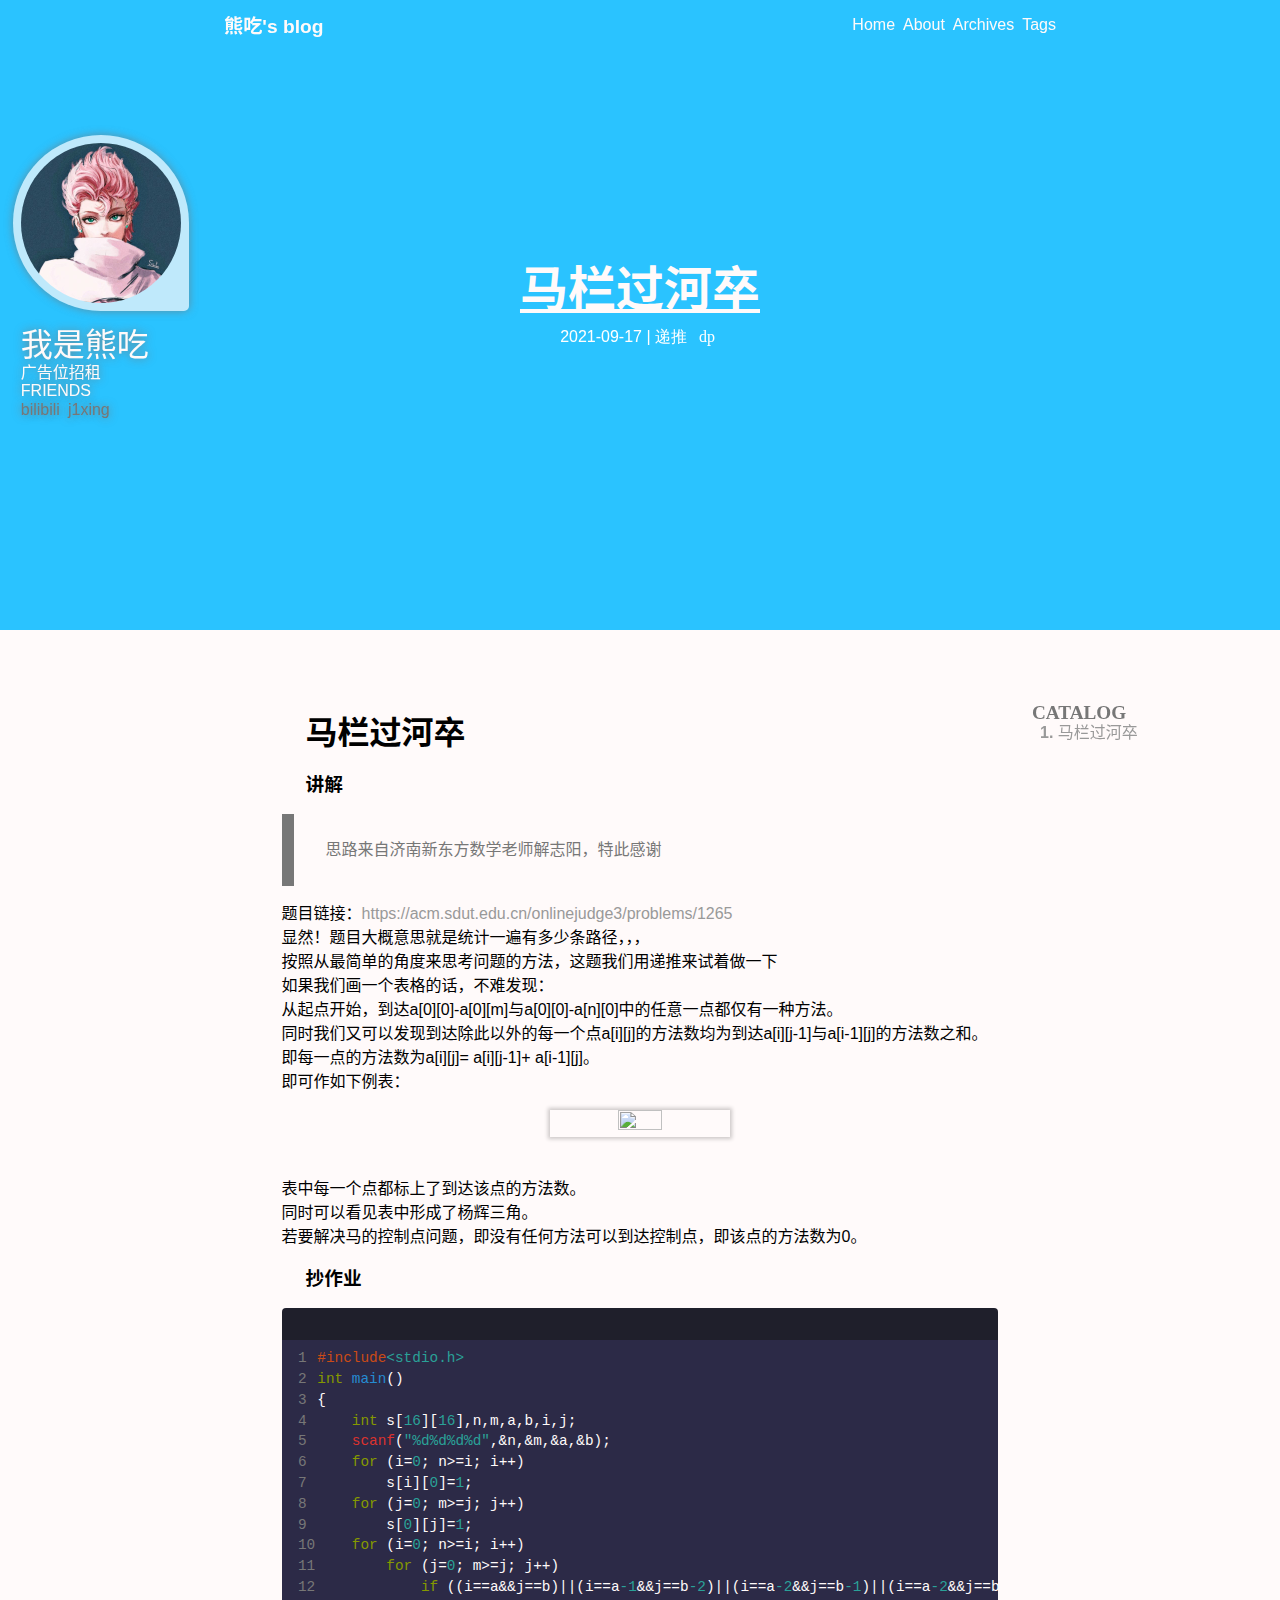
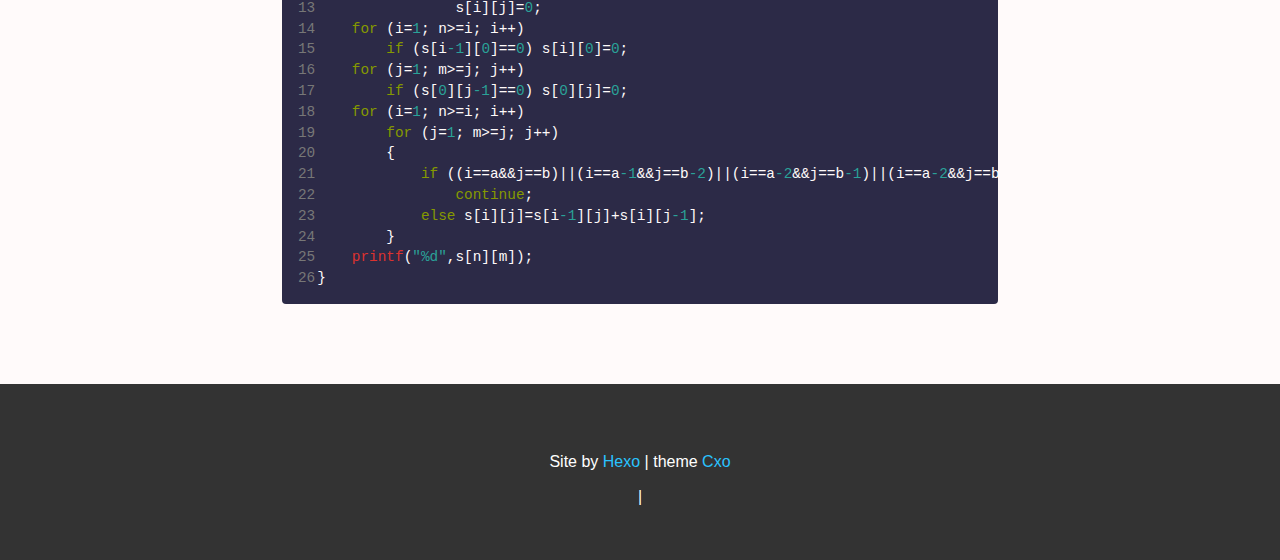
==== commit 88500de7: "Site updated: 2021-09-21 01:13:08" ====
--- a/2021/09/17/9-17/index.html
+++ b/2021/09/17/9-17/index.html
@@ -97,6 +97,8 @@
   }
 }( typeof global !== "undefined" ? global : this ) );</script><script src="https://cdn.jsdelivr.net/npm/jquery@3.3.1/dist/jquery.min.js" defer></script><script src="/js/main.js?v=2018.7.9" defer></script><!-- fancybox--><link rel="preload" href="https://cdnjs.cloudflare.com/ajax/libs/fancybox/3.2.5/jquery.fancybox.min.css" as="style" onload="this.onload=null;this.rel='stylesheet'"><script src="https://cdnjs.cloudflare.com/ajax/libs/fancybox/3.2.5/jquery.fancybox.min.js" defer></script><!-- busuanzi--><script async src="//dn-lbstatics.qbox.me/busuanzi/2.3/busuanzi.pure.mini.js"></script><meta name="generator" content="Hexo 5.4.0"></head><body><section class="profile-close" id="cxo-profile"><div class="profile-avatar"><i class="fa fa-caret-left"></i><img src="/img/assets/tush.jpg"></div><!--.profile-saying
   i.fa.fa-comment
-  .saying--><div class="cxo-profile-inner"><div class="profile-name">我是熊吃</div><div class="profile-signature">广告位招租</div><div class="friends"><div>FRIENDS</div><span><a href="//space.bilibili.com/33981666" target="_black">bilibili</a></span><span><a href="//jixing.wiki" target="_black">j1xing</a></span></div><div class="read-progress"></div></div></section><header id="cxo-intro" style="height: 70vh;background-image: url(https://cdn.jsdelivr.net/gh/TIDHBR/TIDHBR.github.io@master/img/intro/bee.jpg);"><nav id="cxo-intro-nav"><section><div class="intro-nav-title"><a href="/">熊吃's blog</a></div><div class="intro-nav-label-box"><a href="/">Home</a><a href="/about/">About</a><a href="/archives/">Archives</a><a href="/tags/">Tags</a></div><i class="fa fa-bars intro-nav-menu"><div class="intro-nav-drop"><a href="/">Home</a><a href="/about/">About</a><a href="/archives/">Archives</a><a href="/tags/">Tags</a></div></i><div class="clear"></div></section></nav><h1 class="post-title">马栏过河卒</h1><div class="post-intros"><div class="post-intro-meta"><span class="post-intro-time"><i class="post-intro-calendar fa fa-calendar"></i><span>2021-09-17</span></span><span class="post-intro-tags"><a class="intro-tag fa fa-tag" href="javascript:void(0)" date-tags="递推"> 递推</a><a class="intro-tag fa fa-tag" href="javascript:void(0)" date-tags="dp"> dp</a></span></div></div></header><article class="cxo-up" id="cxo-content-outer"><section id="cxo-content-inner"><article class="article-entry" id="post"><h1 id="马栏过河卒"><a href="#马栏过河卒" class="headerlink" title="马栏过河卒"></a>马栏过河卒</h1><h3 id="讲解"><a href="#讲解" class="headerlink" title="讲解"></a>讲解</h3><p>思路来自济南新东方数学老师解志阳，特此感谢</p>
+  .saying--><div class="cxo-profile-inner"><div class="profile-name">我是熊吃</div><div class="profile-signature">广告位招租</div><div class="friends"><div>FRIENDS</div><span><a href="//space.bilibili.com/33981666" target="_black">bilibili</a></span><span><a href="//jixing.wiki" target="_black">j1xing</a></span></div><div class="read-progress"></div></div></section><header id="cxo-intro" style="height: 70vh;background-image: url(https://cdn.jsdelivr.net/gh/TIDHBR/TIDHBR.github.io@master/img/intro/bee.jpg);"><nav id="cxo-intro-nav"><section><div class="intro-nav-title"><a href="/">熊吃's blog</a></div><div class="intro-nav-label-box"><a href="/">Home</a><a href="/about/">About</a><a href="/archives/">Archives</a><a href="/tags/">Tags</a></div><i class="fa fa-bars intro-nav-menu"><div class="intro-nav-drop"><a href="/">Home</a><a href="/about/">About</a><a href="/archives/">Archives</a><a href="/tags/">Tags</a></div></i><div class="clear"></div></section></nav><h1 class="post-title">马栏过河卒</h1><div class="post-intros"><div class="post-intro-meta"><span class="post-intro-time"><i class="post-intro-calendar fa fa-calendar"></i><span>2021-09-17</span></span><span class="post-intro-tags"><a class="intro-tag fa fa-tag" href="javascript:void(0)" date-tags="递推"> 递推</a><a class="intro-tag fa fa-tag" href="javascript:void(0)" date-tags="dp"> dp</a></span></div></div></header><article class="cxo-up" id="cxo-content-outer"><section id="cxo-content-inner"><article class="article-entry" id="post"><h1 id="马栏过河卒"><a href="#马栏过河卒" class="headerlink" title="马栏过河卒"></a>马栏过河卒</h1><h3 id="讲解"><a href="#讲解" class="headerlink" title="讲解"></a>讲解</h3><blockquote>
+<p>思路来自济南新东方数学老师解志阳，特此感谢</p>
+</blockquote>
 <p>题目链接：<a target="_blank" rel="noopener" href="https://acm.sdut.edu.cn/onlinejudge3/problems/1265">https://acm.sdut.edu.cn/onlinejudge3/problems/1265</a><br>显然！题目大概意思就是统计一遍有多少条路径，，，<br>按照从最简单的角度来思考问题的方法，这题我们用递推来试着做一下<br>如果我们画一个表格的话，不难发现：<br>从起点开始，到达a[0][0]-a[0][m]与a[0][0]-a[n][0]中的任意一点都仅有一种方法。<br>同时我们又可以发现到达除此以外的每一个点a[i][j]的方法数均为到达a[i][j-1]与a[i-1][j]的方法数之和。<br>即每一点的方法数为a[i][j]= a[i][j-1]+ a[i-1][j]。<br>即可作如下例表：<br><img src="https://cdn.jsdelivr.net/gh/TIDHBR/TIDHBR.github.io@master/img/post/9.17/1.jpg" style="height:25%; width:25%"><br>表中每一个点都标上了到达该点的方法数。<br>同时可以看见表中形成了杨辉三角。<br>若要解决马的控制点问题，即没有任何方法可以到达控制点，即该点的方法数为0。</p>
 <h3 id="抄作业"><a href="#抄作业" class="headerlink" title="抄作业"></a>抄作业</h3><figure class="highlight cpp"><table><tr><td class="gutter"><pre><span class="line">1</span><br><span class="line">2</span><br><span class="line">3</span><br><span class="line">4</span><br><span class="line">5</span><br><span class="line">6</span><br><span class="line">7</span><br><span class="line">8</span><br><span class="line">9</span><br><span class="line">10</span><br><span class="line">11</span><br><span class="line">12</span><br><span class="line">13</span><br><span class="line">14</span><br><span class="line">15</span><br><span class="line">16</span><br><span class="line">17</span><br><span class="line">18</span><br><span class="line">19</span><br><span class="line">20</span><br><span class="line">21</span><br><span class="line">22</span><br><span class="line">23</span><br><span class="line">24</span><br><span class="line">25</span><br><span class="line">26</span><br></pre></td><td class="code"><pre><span class="line"><span class="meta">#<span class="meta-keyword">include</span><span class="meta-string">&lt;stdio.h&gt;</span></span></span><br><span class="line"><span class="function"><span class="keyword">int</span> <span class="title">main</span><span class="params">()</span></span></span><br><span class="line"><span class="function"></span>&#123;</span><br><span class="line">    <span class="keyword">int</span> s[<span class="number">16</span>][<span class="number">16</span>],n,m,a,b,i,j;</span><br><span class="line">    <span class="built_in">scanf</span>(<span class="string">&quot;%d%d%d%d&quot;</span>,&amp;n,&amp;m,&amp;a,&amp;b);</span><br><span class="line">    <span class="keyword">for</span> (i=<span class="number">0</span>; n&gt;=i; i++)</span><br><span class="line">        s[i][<span class="number">0</span>]=<span class="number">1</span>;</span><br><span class="line">    <span class="keyword">for</span> (j=<span class="number">0</span>; m&gt;=j; j++)</span><br><span class="line">        s[<span class="number">0</span>][j]=<span class="number">1</span>;</span><br><span class="line">    <span class="keyword">for</span> (i=<span class="number">0</span>; n&gt;=i; i++)</span><br><span class="line">        <span class="keyword">for</span> (j=<span class="number">0</span>; m&gt;=j; j++)</span><br><span class="line">            <span class="keyword">if</span> ((i==a&amp;&amp;j==b)||(i==a<span class="number">-1</span>&amp;&amp;j==b<span class="number">-2</span>)||(i==a<span class="number">-2</span>&amp;&amp;j==b<span class="number">-1</span>)||(i==a<span class="number">-2</span>&amp;&amp;j==b+<span class="number">1</span>)||(i==a<span class="number">-1</span>&amp;&amp;j==b+<span class="number">2</span>)||(i==a+<span class="number">1</span>&amp;&amp;j==b+<span class="number">2</span>)||(i==a+<span class="number">2</span>&amp;&amp;j==b+<span class="number">1</span>)||(i==a+<span class="number">2</span>&amp;&amp;j==b<span class="number">-1</span>)||(i==a+<span class="number">1</span>&amp;&amp;j==b<span class="number">-2</span>))</span><br><span class="line">                s[i][j]=<span class="number">0</span>;</span><br><span class="line">    <span class="keyword">for</span> (i=<span class="number">1</span>; n&gt;=i; i++)</span><br><span class="line">        <span class="keyword">if</span> (s[i<span class="number">-1</span>][<span class="number">0</span>]==<span class="number">0</span>) s[i][<span class="number">0</span>]=<span class="number">0</span>;</span><br><span class="line">    <span class="keyword">for</span> (j=<span class="number">1</span>; m&gt;=j; j++)</span><br><span class="line">        <span class="keyword">if</span> (s[<span class="number">0</span>][j<span class="number">-1</span>]==<span class="number">0</span>) s[<span class="number">0</span>][j]=<span class="number">0</span>;</span><br><span class="line">    <span class="keyword">for</span> (i=<span class="number">1</span>; n&gt;=i; i++)</span><br><span class="line">        <span class="keyword">for</span> (j=<span class="number">1</span>; m&gt;=j; j++)</span><br><span class="line">        &#123;</span><br><span class="line">            <span class="keyword">if</span> ((i==a&amp;&amp;j==b)||(i==a<span class="number">-1</span>&amp;&amp;j==b<span class="number">-2</span>)||(i==a<span class="number">-2</span>&amp;&amp;j==b<span class="number">-1</span>)||(i==a<span class="number">-2</span>&amp;&amp;j==b+<span class="number">1</span>)||(i==a<span class="number">-1</span>&amp;&amp;j==b+<span class="number">2</span>)||(i==a+<span class="number">1</span>&amp;&amp;j==b+<span class="number">2</span>)||(i==a+<span class="number">2</span>&amp;&amp;j==b+<span class="number">1</span>)||(i==a+<span class="number">2</span>&amp;&amp;j==b<span class="number">-1</span>)||(i==a+<span class="number">1</span>&amp;&amp;j==b<span class="number">-2</span>))</span><br><span class="line">                <span class="keyword">continue</span>;</span><br><span class="line">            <span class="keyword">else</span> s[i][j]=s[i<span class="number">-1</span>][j]+s[i][j<span class="number">-1</span>];</span><br><span class="line">        &#125;</span><br><span class="line">    <span class="built_in">printf</span>(<span class="string">&quot;%d&quot;</span>,s[n][m]);</span><br><span class="line">&#125;</span><br></pre></td></tr></table></figure></article><!-- lincense--><div class="post-paginator"><div class="clear"></div></div><div id="comment"></div></section></article><footer id="cxo-footer-outer"><div id="cxo-footer-inner"><p class="footer-container"><span>Site by </span><a target="_blank" rel="noopener" href="http://hexo.io"><span>Hexo</span></a><span> | theme </span><a target="_blank" rel="noopener" href="https://github.com/Longlongyu/hexo-theme-Cxo"><span>Cxo</span></a></p><i class="fa fa-user"> </i><span id="busuanzi_value_site_uv"></span><span> | </span><i class="fa fa-eye"> </i><span id="busuanzi_value_site_pv"></span></div></footer><!-- catelog--><div class="toc-wrapper" style="top: 70vh;"><div class="toc-catalog"><i class="fa fa-list"> </i><span>CATALOG</span></div><ol class="toc"><li class="toc-item toc-level-1"><a class="toc-link" href="#%E9%A9%AC%E6%A0%8F%E8%BF%87%E6%B2%B3%E5%8D%92"><span class="toc-number">1.</span> <span class="toc-text">马栏过河卒</span></a><ol class="toc-child"><li class="toc-item toc-level-3"><a class="toc-link" href="#%E8%AE%B2%E8%A7%A3"><span class="toc-number">1.0.1.</span> <span class="toc-text">讲解</span></a></li><li class="toc-item toc-level-3"><a class="toc-link" href="#%E6%8A%84%E4%BD%9C%E4%B8%9A"><span class="toc-number">1.0.2.</span> <span class="toc-text">抄作业</span></a></li></ol></li></ol></li></ol></div><!-- top--><i class="fa fa-arrow-up close" id="go-up" aria-hidden="true"></i></body></html>